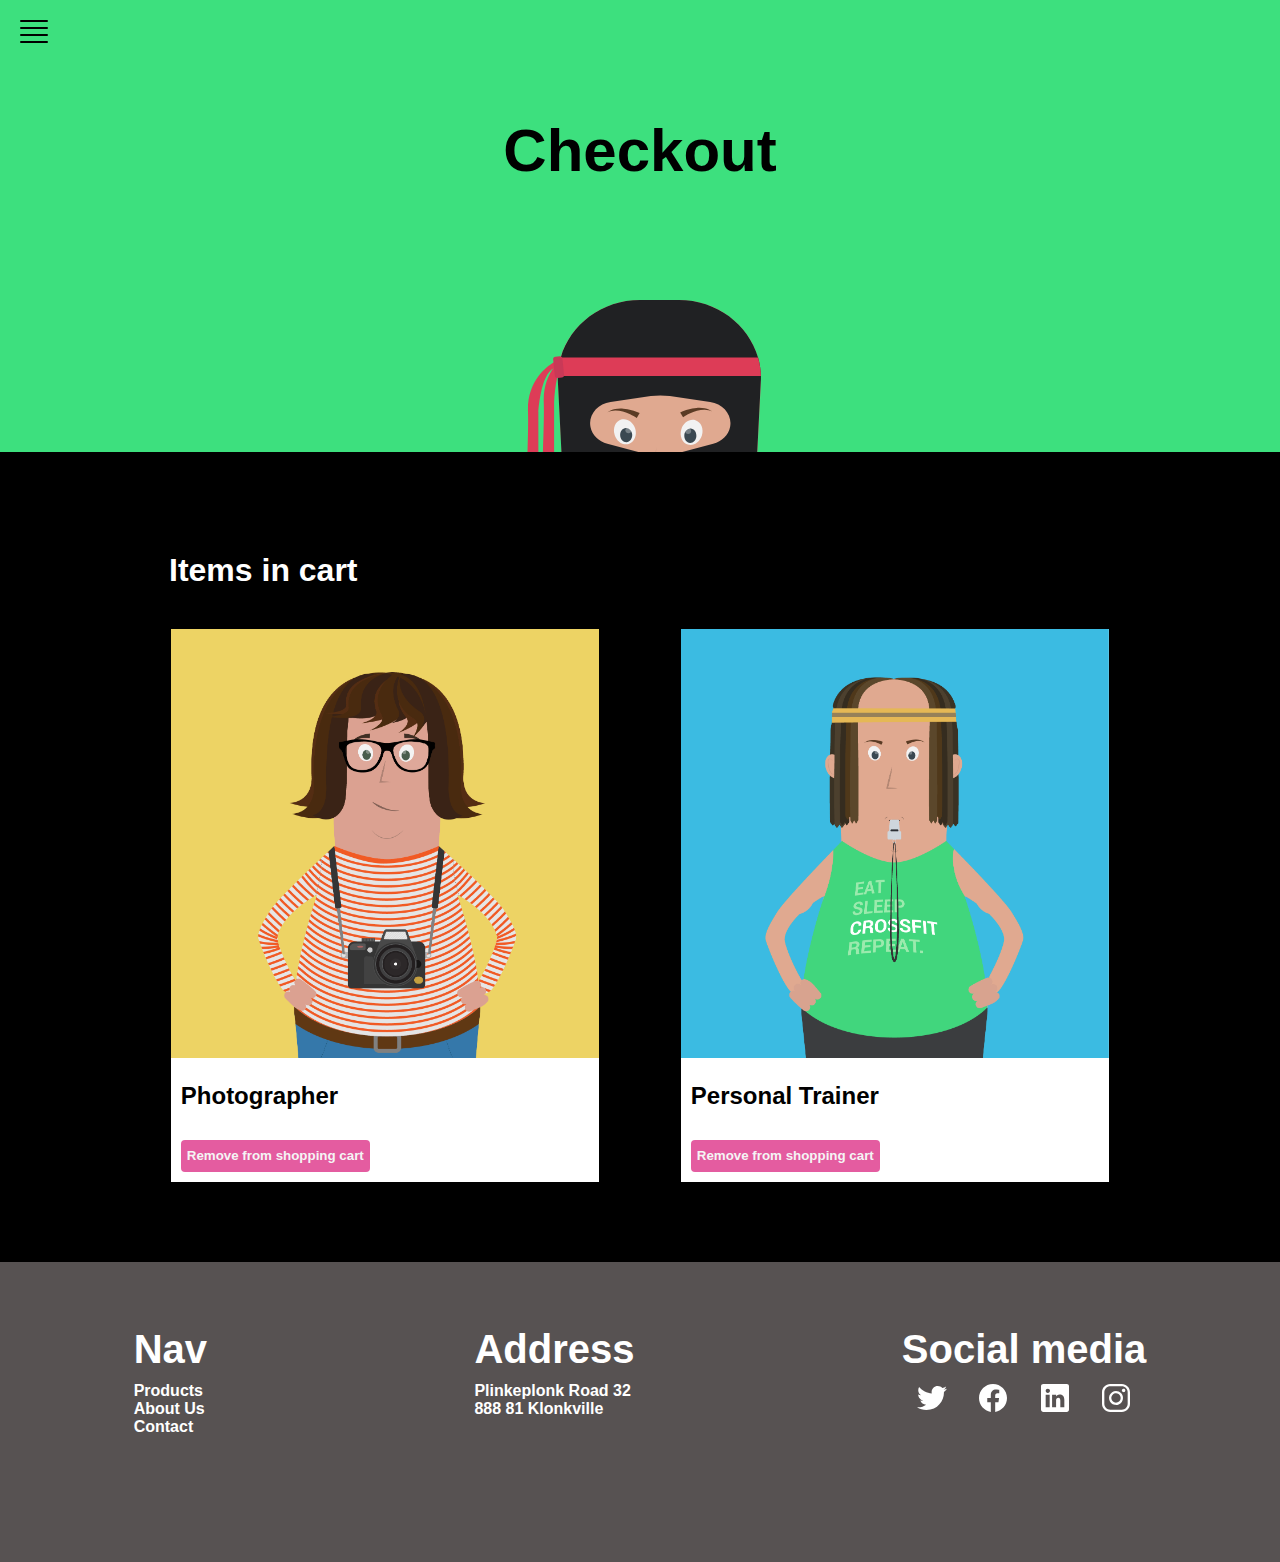
==== checkout.html @ 5e93ae73 "started working on the checkout page" ====
<!DOCTYPE html>
<html lang="en">
  <head>
    <meta charset="UTF-8" />
    <meta name="viewport" content="width=device-width, initial-scale=1.0" />
    <title>Poster Shop</title>
    <link rel="stylesheet" href="checkout.css" />
  </head>
  <body>
    <a href="index.html"
      ><img class="nav-icon" src="/img/navicon.svg" alt="nav icon"
    /></a>
    <header>
      <h1>Checkout</h1>
    </header>
    <div class="ninja-head">
      <img src="img/ninjahead.svg" alt="a ninja poking up its head" />
    </div>
    <main>
      <div class="shopping-cart">
        <h1>Items in cart</h1>
      </div>
      <section class="cards">
        <div class="card large">
          <img src="/img/photographer.png" alt="a photographer" />
          <h2>Photographer</h2>

          <button>Remove from shopping cart</button>
        </div>

        <div class="card large">
          <img src="/img/crossfit.png" alt="a personal trainer" />
          <h2>Personal Trainer</h2>

          <button>Remove from shopping cart</button>
        </div>
      </section>
    </main>
    <footer>
      <nav>
        <h2>Nav</h2>
        <ul>
          <li><a href="#">Products</a></li>
          <li><a href="#">About Us</a></li>
          <li><a href="#">Contact</a></li>
        </ul>
      </nav>
      <div>
        <h2>Address</h2>
        <p>Plinkeplonk Road 32</p>
        <p>888 81 Klonkville</p>
      </div>
      <div>
        <h2>Social media</h2>
        <div class="social">
          <a href="#"><img src="img/logo-twitter.svg" alt="twitter logo" /></a>
          <a href="#"
            ><img src="img/logo-facebook.svg" alt="facebook logo"
          /></a>
          <a href="#"
            ><img src="img/logo-linkedin.svg" alt="linked in logo"
          /></a>
          <a href="#"
            ><img src="img/logo-instagram.svg" alt="instagram logo"
          /></a>
        </div>
      </div>
    </footer>
  </body>
</html>
---- checkout.css ----
* {
  margin: 0;
  font-family: "Segoe UI", Tahoma, Geneva, Verdana, sans-serif;
}

.nav-icon {
  position: fixed;
  margin-left: 20px;
  margin-top: 20px;
}

header {
  display: flex;
  justify-content: center;
  background-color: #3de07e;
  color: black;
  text-align: center;
  height: 300px;
}

header h1 {
  font-size: 60px;
  margin: auto;
}

.shopping-cart {
  color: white;
  max-width: 942px;
  margin: auto;
  padding-top: 100px;
  padding-bottom: 0;
}

.ninja-head {
  background-color: #3de07e;
  display: flex;
  justify-content: center;
}

main {
  background-color: black;
}

.cards {
  background-color: black;
  max-width: 1020px;
  display: flex;
  flex-wrap: wrap;
  margin-left: auto;
  margin-right: auto;
  padding-top: 40px;
  padding-bottom: 80px;
}

.large {
  background-color: white;
  color: black;
  max-width: 42%;
  margin: 0 auto;
  padding: 0;
}

.large p {
  background-color: white;
  margin-bottom: 20px;
  margin-left: 10px;
}

.large h2 {
  background-color: white;
  margin: 20px 10px;
}

.card img {
  width: 100%;
}

.card button {
  background-color: rgb(228, 92, 160);
  color: whitesmoke;
  height: 24px;
  border: none;
  border-radius: 4px;
  font-weight: bolder;
}

.large button {
  height: 32px;
  margin: 10px;
}

footer {
  display: flex;
  justify-content: space-around;
  color: white;
  background-color: rgb(87, 82, 82);
  font-weight: bold;
  height: 300px;
}

footer h2 {
  font-size: 40px;
  margin-top: 65px;
  margin-bottom: 10px;
}

ul {
  list-style: none;
  padding: 0;
}

a {
  text-decoration: none;
  color: white;
}

.social {
  display: flex;
  justify-content: space-around;
}
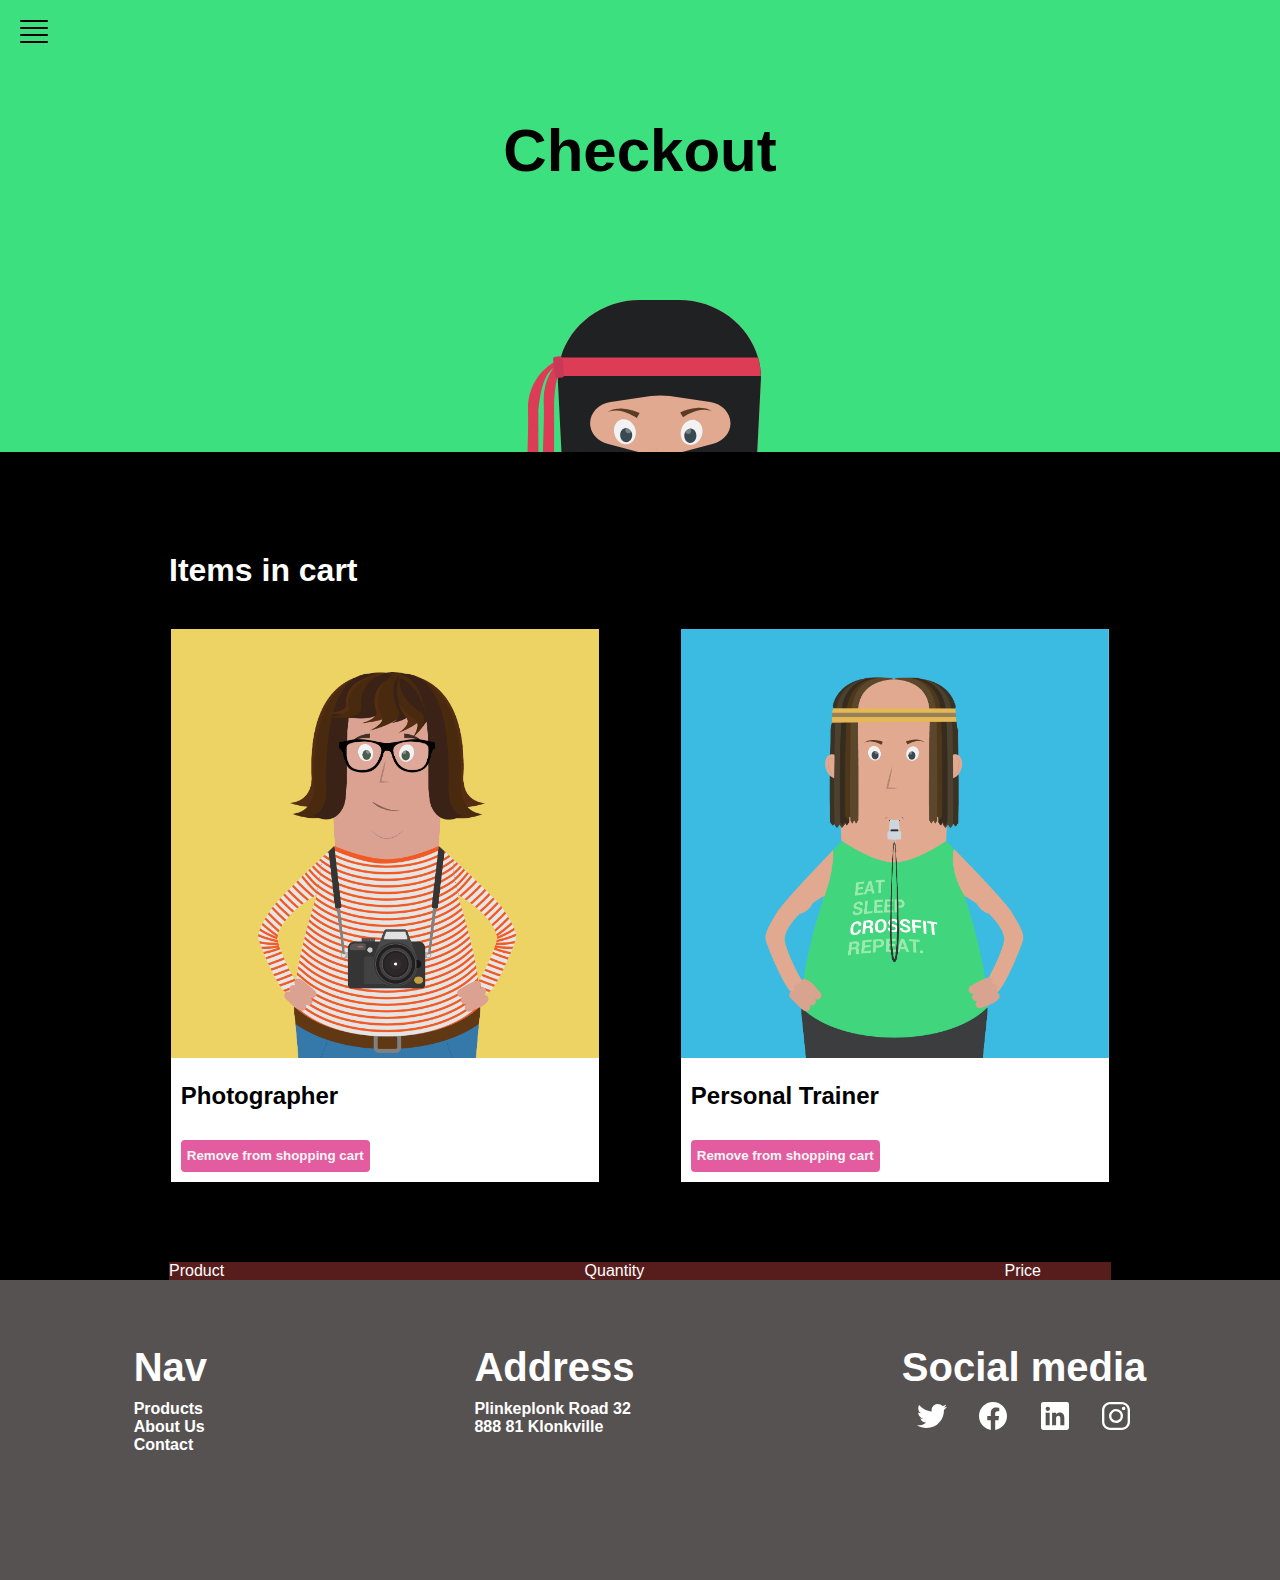
==== commit e0b79018: "started creating the shopping list on checkout page" ====
--- a/checkout.html
+++ b/checkout.html
@@ -35,6 +35,13 @@
           <button>Remove from shopping cart</button>
         </div>
       </section>
+      <section class="shopping-list">
+        <div class="row-1">
+          <div>Product</div>
+          <div>Quantity</div>
+          <div>Price</div>
+        </div>
+      </section>
     </main>
     <footer>
       <nav>
--- a/checkout.css
+++ b/checkout.css
@@ -89,6 +89,25 @@
   margin: 10px;
 }
 
+.shopping-list {
+  background-color: blueviolet;
+  color: white;
+  max-width: 942px;
+  margin: auto;
+  padding-top: 0;
+  padding-bottom: 0;
+}
+
+.row-1 {
+  background-color: rgb(87, 29, 29);
+  display: flex;
+  justify-content: space-between;
+}
+
+.row-1 div {
+  margin-right: 70px;
+}
+
 footer {
   display: flex;
   justify-content: space-around;
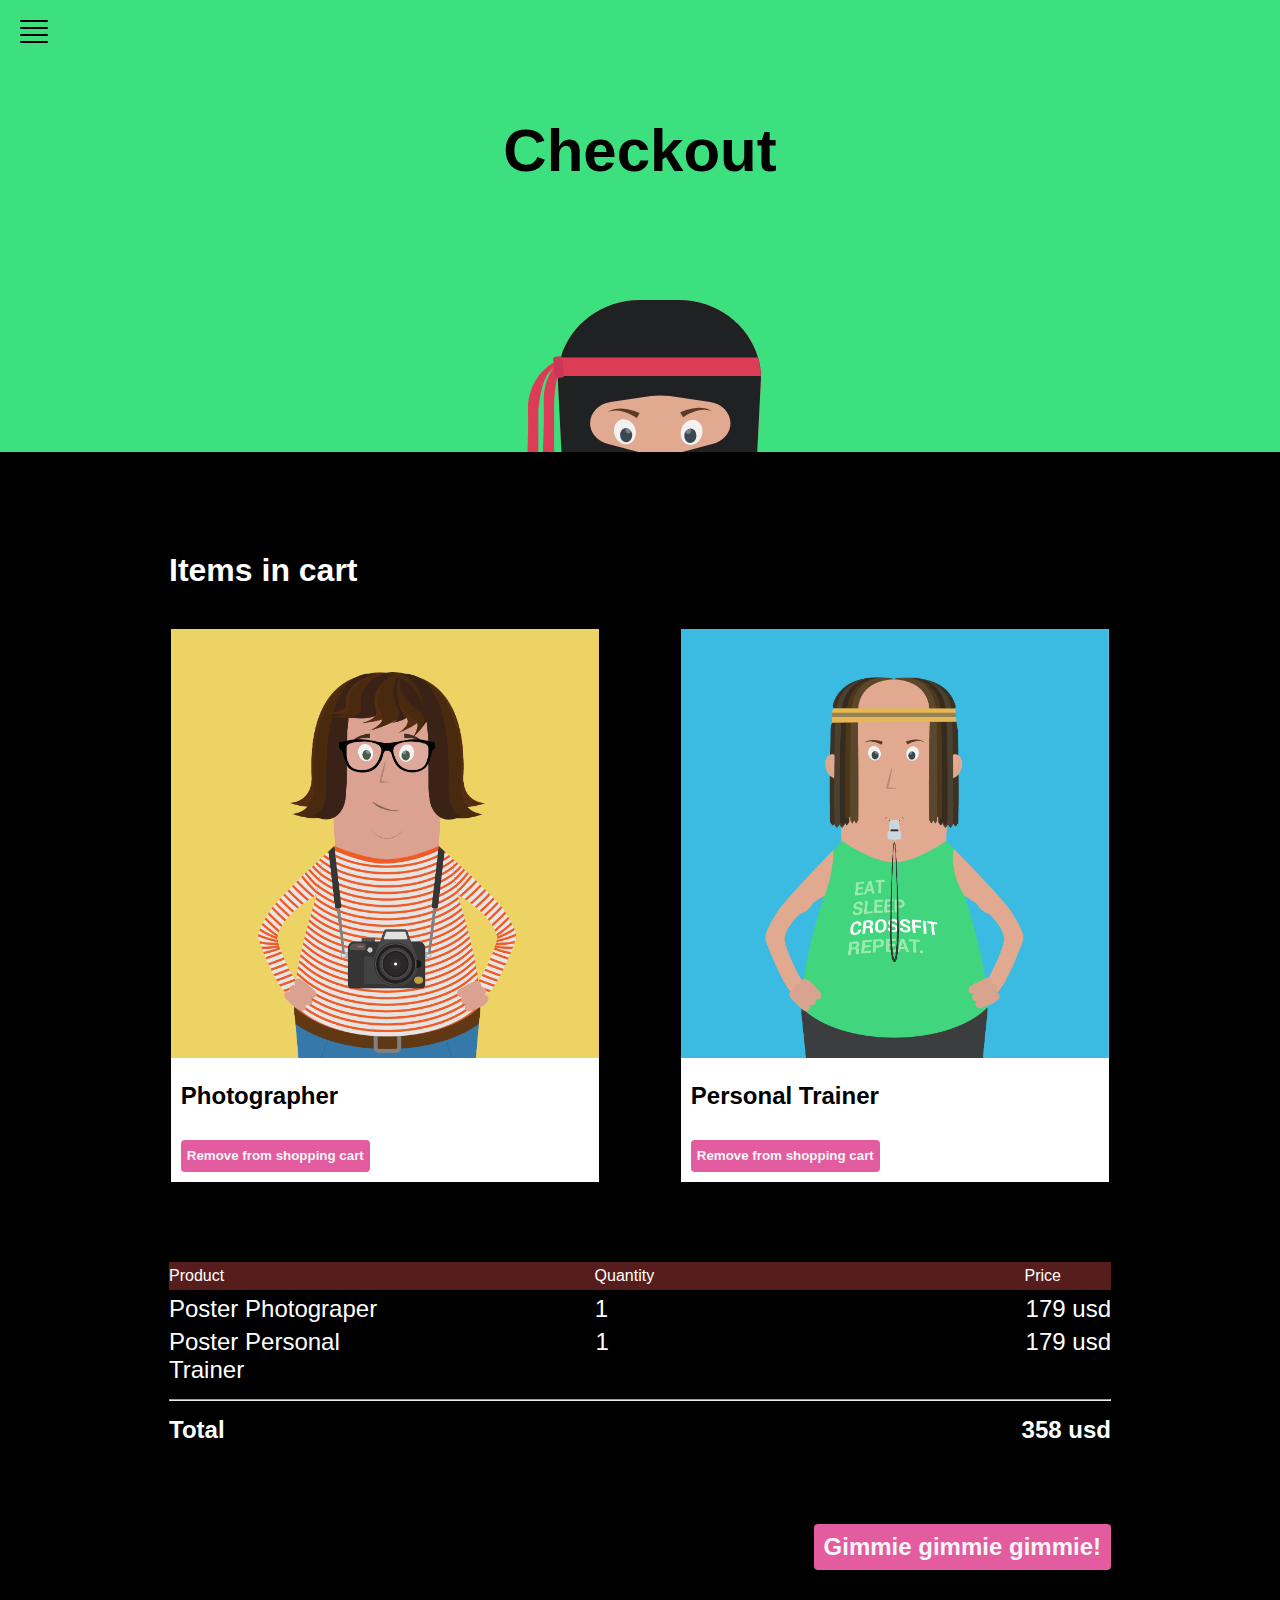
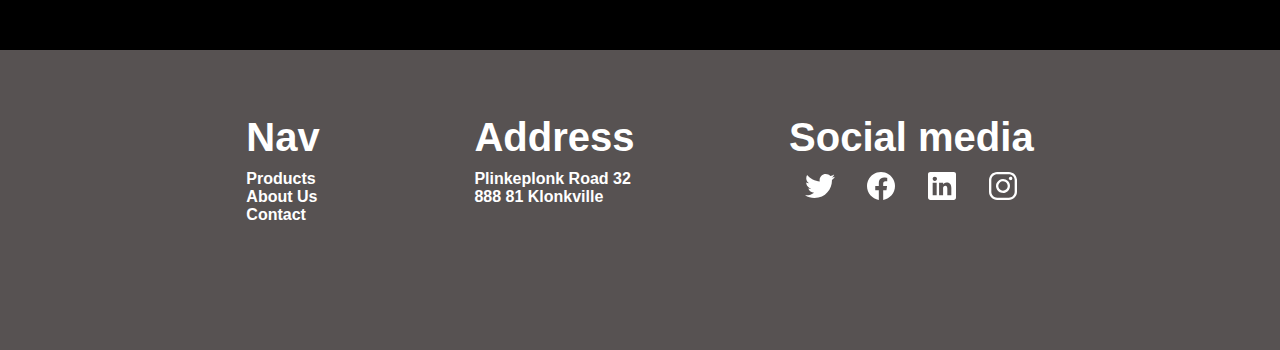
==== commit 20743932: "finished the checkout page" ====
--- a/checkout.html
+++ b/checkout.html
@@ -41,37 +41,59 @@
           <div>Quantity</div>
           <div>Price</div>
         </div>
+        <div class="item">
+          <div class="product">Poster Photograper</div>
+          <div class="num">1</div>
+          <div>179 usd</div>
+        </div>
+        <div class="item">
+          <div class="product">Poster Personal Trainer</div>
+          <div class="num">1</div>
+          <div>179 usd</div>
+        </div>
+        <hr />
+        <div class="total">
+          <div>Total</div>
+          <div>358 usd</div>
+        </div>
+      </section>
+      <section class="buy-button">
+        <button>Gimmie gimmie gimmie!</button>
       </section>
     </main>
     <footer>
-      <nav>
-        <h2>Nav</h2>
-        <ul>
-          <li><a href="#">Products</a></li>
-          <li><a href="#">About Us</a></li>
-          <li><a href="#">Contact</a></li>
-        </ul>
-      </nav>
-      <div>
-        <h2>Address</h2>
-        <p>Plinkeplonk Road 32</p>
-        <p>888 81 Klonkville</p>
-      </div>
-      <div>
-        <h2>Social media</h2>
-        <div class="social">
-          <a href="#"><img src="img/logo-twitter.svg" alt="twitter logo" /></a>
-          <a href="#"
-            ><img src="img/logo-facebook.svg" alt="facebook logo"
-          /></a>
-          <a href="#"
-            ><img src="img/logo-linkedin.svg" alt="linked in logo"
-          /></a>
-          <a href="#"
-            ><img src="img/logo-instagram.svg" alt="instagram logo"
-          /></a>
+      <section class="foot">
+        <nav>
+          <h2>Nav</h2>
+          <ul>
+            <li><a href="#">Products</a></li>
+            <li><a href="#">About Us</a></li>
+            <li><a href="#">Contact</a></li>
+          </ul>
+        </nav>
+        <div>
+          <h2>Address</h2>
+          <p>Plinkeplonk Road 32</p>
+          <p>888 81 Klonkville</p>
         </div>
-      </div>
+        <div>
+          <h2>Social media</h2>
+          <div class="social">
+            <a href="#"
+              ><img src="img/logo-twitter.svg" alt="twitter logo"
+            /></a>
+            <a href="#"
+              ><img src="img/logo-facebook.svg" alt="facebook logo"
+            /></a>
+            <a href="#"
+              ><img src="img/logo-linkedin.svg" alt="linked in logo"
+            /></a>
+            <a href="#"
+              ><img src="img/logo-instagram.svg" alt="instagram logo"
+            /></a>
+          </div>
+        </div>
+      </section>
     </footer>
   </body>
 </html>
--- a/checkout.css
+++ b/checkout.css
@@ -90,7 +90,7 @@
 }
 
 .shopping-list {
-  background-color: blueviolet;
+  background-color: black;
   color: white;
   max-width: 942px;
   margin: auto;
@@ -105,16 +105,72 @@
 }
 
 .row-1 div {
-  margin-right: 70px;
+  margin-top: 5px;
+  margin-bottom: 5px;
+  margin-right: 50px;
+}
+
+.item {
+  display: flex;
+  justify-content: space-between;
+  font-size: x-large;
+  margin-top: 5px;
+  margin-bottom: 5px;
+}
+
+.product {
+  max-width: 210px;
+}
+
+.num {
+  margin-right: 200px;
+}
+
+hr {
+  margin-top: 15px;
+  margin-bottom: 15px;
+}
+
+.total {
+  display: flex;
+  justify-content: space-between;
+  font-size: x-large;
+  font-weight: bold;
+}
+
+.buy-button {
+  display: flex;
+  background-color: black;
+  max-width: 942px;
+  margin: auto;
+  justify-content: right;
+  padding-top: 80px;
+  padding-bottom: 80px;
+}
+
+.buy-button button {
+  background-color: rgb(228, 92, 160);
+  color: whitesmoke;
+  height: 46px;
+  border: none;
+  border-radius: 4px;
+  font-size: x-large;
+  font-weight: bolder;
+  padding: 5px 10px;
 }
 
 footer {
+  background-color: rgb(87, 82, 82);
+}
+
+.foot {
+  max-width: 942px;
   display: flex;
   justify-content: space-around;
   color: white;
-  background-color: rgb(87, 82, 82);
   font-weight: bold;
   height: 300px;
+  margin: auto;
 }
 
 footer h2 {
